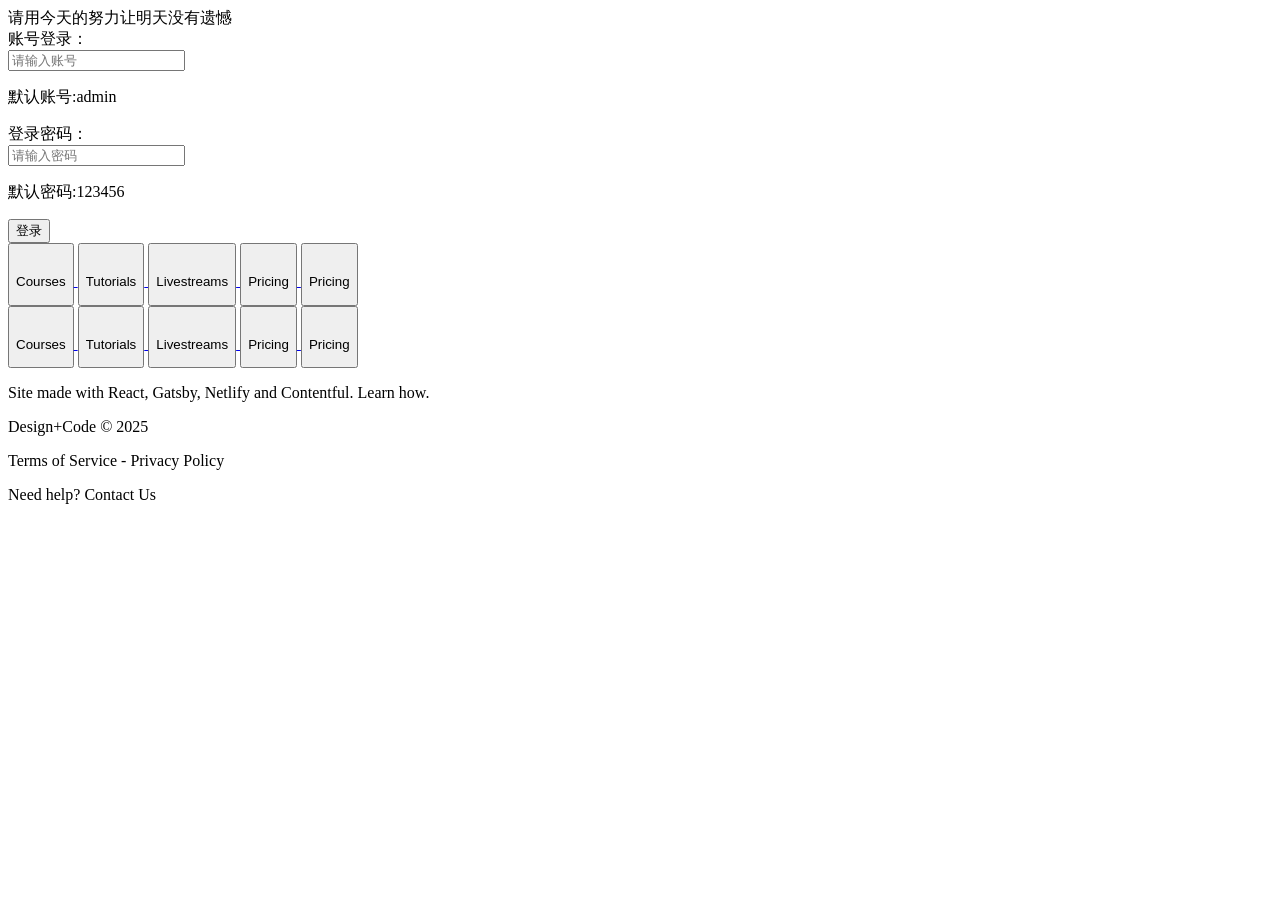
==== login.html @ d2bb1e48 "Add files via upload" ====
<!DOCTYPE html>
<html lang="en">

<head>
    <meta charset="UTF-8">
    <meta name="viewport" content="width=device-width, initial-scale=1.0">
    <title>欢迎界面</title>
    <link rel="stylesheet" href="css/login.css">

</head>

<body>

    <!-- 头部内容 -->
    <div class="topbar" id="topbar">请用今天的努力让明天没有遗憾</div>
    <!-- 背景盒子 -->
    <div class="bg">

        <!-- 登录界面 -->
        <div class="log" id="login">
            <div id="zhanghao">
                <label for="username">账号登录：</label>
                <br>
                <input type="text" id="username" placeholder="请输入账号">
                <p>默认账号:admin</p>
            </div>
            <div id="password">
                <label for="password">登录密码：</label>
                <br>
                <input type="password" id="pasword" placeholder="请输入密码">
                <p>默认密码:123456</p>
            </div>
            <button type="submit" id="btn">登录</button>

        </div>


    </div>

    <!-- 底部 -->
    <div class="footer">
        <!-- con盒子裁剪波浪盒子 -->

        <div class="footer-con">
            <div class="footer-con-left">
                <div class="item">
                    <a href="#">
                        <button>
                            <img src="./img/courses.svg" alt="">
                            <p>Courses</p>
                        </button>
                    </a>
                    <a href="#">
                        <button>
                            <img src="./img/tutorials.svg" alt="">
                            <p>Tutorials</p>
                        </button>
                    </a>
                    <a href="#">
                        <button>
                            <img src="./img/livestreams.svg" alt="">
                            <p>Livestreams</p>
                        </button>
                    </a>
                    <a href="#">
                        <button>
                            <img src="./img/pricing.svg" alt="">
                            <p>Pricing</p>
                        </button>
                    </a>
                    <a href="#">
                        <button>
                            <img src="./img/pricing.svg" alt="">
                            <p>Pricing</p>
                        </button>
                    </a>
                </div>
                <div class="item">
                    <a href="#">
                        <button>
                            <img src="./img/courses.svg" alt="">
                            <p>Courses</p>
                        </button>
                    </a>
                    <a href="#">
                        <button>
                            <img src="./img/tutorials.svg" alt="">
                            <p>Tutorials</p>
                        </button>
                    </a>
                    <a href="#">
                        <button>
                            <img src="./img/livestreams.svg" alt="">
                            <p>Livestreams</p>
                        </button>
                    </a>
                    <a href="#">
                        <button>
                            <img src="./img/pricing.svg" alt="">
                            <p>Pricing</p>
                        </button>
                    </a>
                    <a href="#">
                        <button>
                            <img src="./img/pricing.svg" alt="">
                            <p>Pricing</p>
                        </button>
                    </a>
                </div>
            </div>
            <div class="footer-con-right">

                <p> Site made with React, Gatsby,
                    Netlify and Contentful. Learn how.</p>
                <p> Design+Code © 2025</p>

                <p> Terms of Service - Privacy Policy
                </p>
                <p>Need help? Contact Us </p>
            </div>

        </div>
    </div>
</body>

<script>
    const body = document.body;
    const glass = document.querySelector('.glass');

    document.querySelector('#btn').onclick = function () {
        const username = document.querySelector('#username').value;
        const password = document.querySelector('#pasword').value;
        if (username === '' || password === '') {
            return alert('输入框不能为空');
        }
        const params = `username=${username}&password=${password}`;
        console.log("前端提交的数据：", params);
        const xhr = new XMLHttpRequest();
        xhr.open('POST', '/data');
        xhr.setRequestHeader('Content-Type', 'application/x-www-form-urlencoded');
        xhr.send(params);
        xhr.onload = function () {
            // 先判断请求是否成功
            if (xhr.status >= 200 && xhr.status < 300) {
                console.log("后端返回内容：", xhr.responseText);
                // 这里如果后端返回的不是JSON，就不要用JSON.parse
            } else {
                console.error("请求失败，状态码：", xhr.status);
                console.error("错误响应内容：", xhr.responseText);
            }
        }; xhr.onerror = function () {
            console.error("网络请求错误");
        };

    }













</script>

</html>
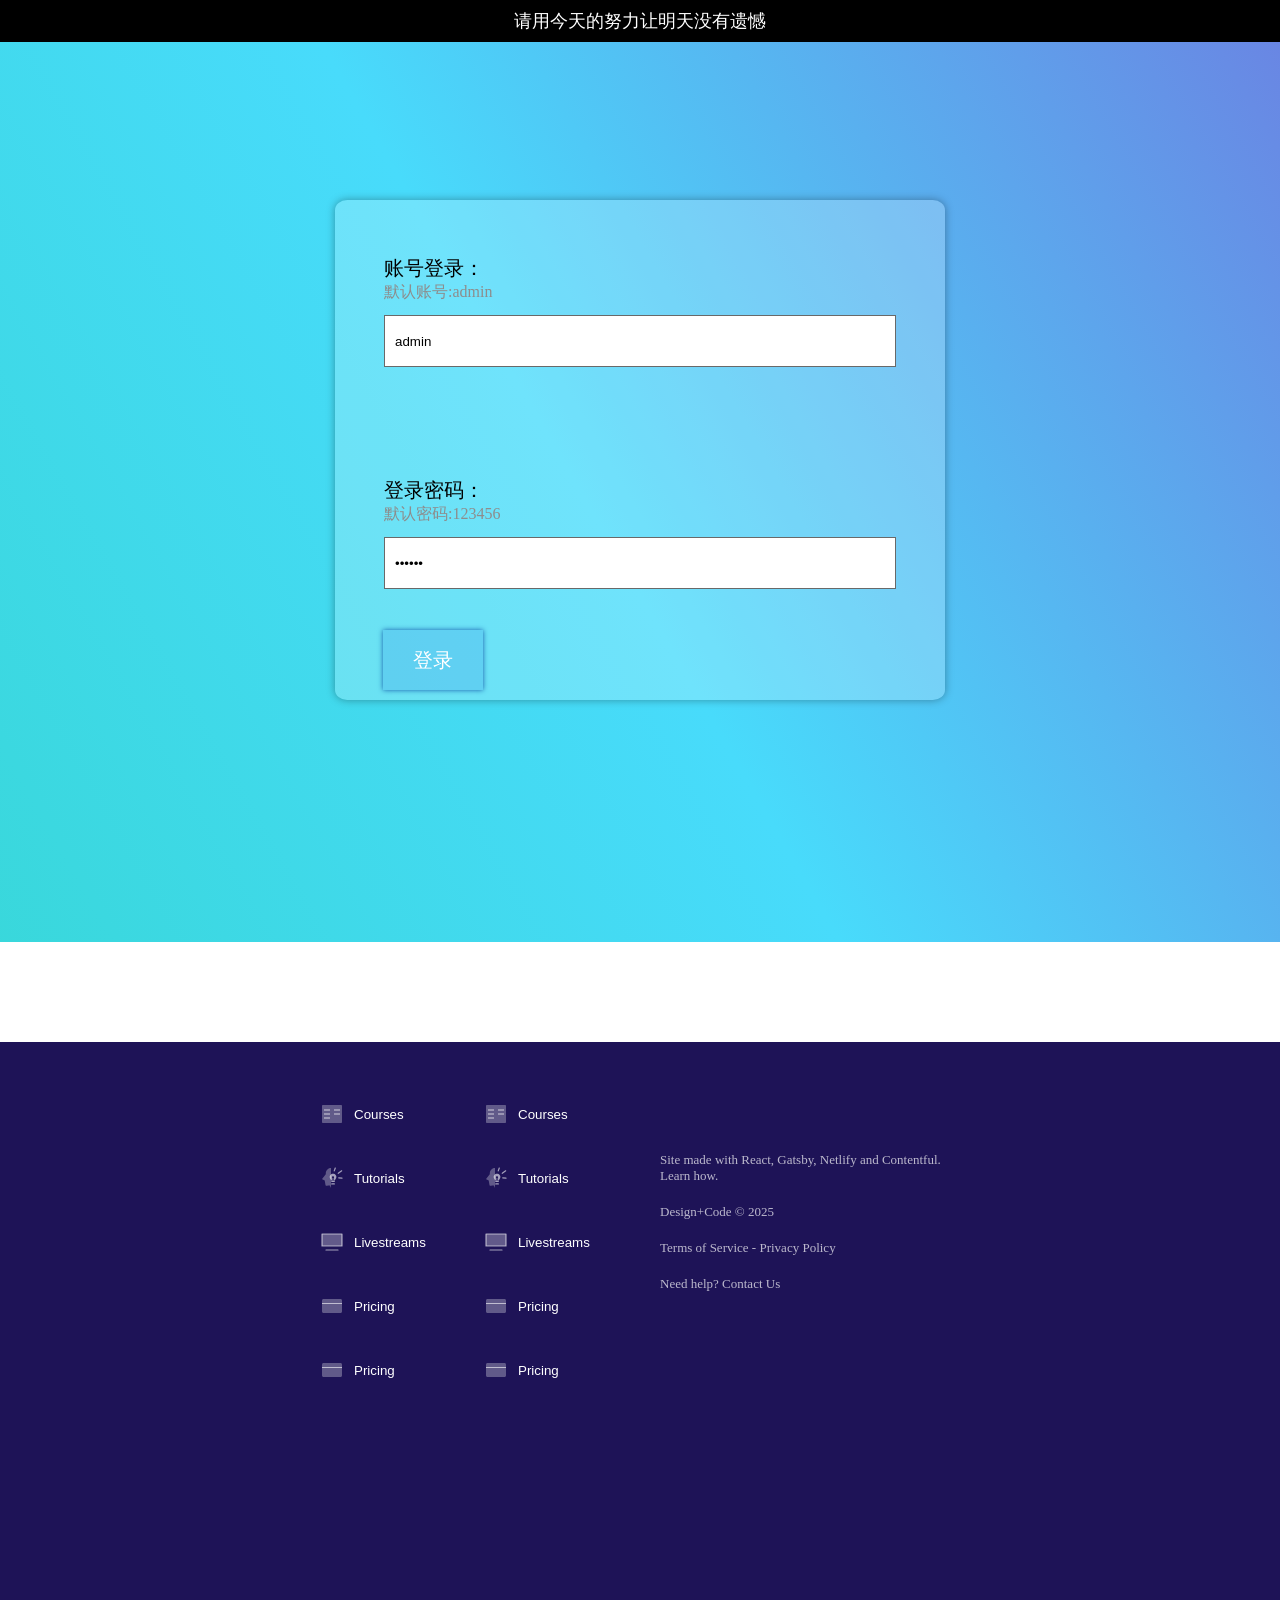
==== commit b1c20fc0: "上传的新网页" ====
--- a/login.html
+++ b/login.html
@@ -1,42 +1,30 @@
 <!DOCTYPE html>
-<html lang="en">
+<html lang="zh-CN">
 
 <head>
     <meta charset="UTF-8">
-    <meta name="viewport" content="width=device-width, initial-scale=1.0">
-    <title>欢迎界面</title>
-    <link rel="stylesheet" href="css/login.css">
-
+    <title>登录页</title>
+    <link rel="stylesheet" href="./css/login.css">
+    <link rel="stylesheet" href="css/style.css">
 </head>
 
 <body>
-
-    <!-- 头部内容 -->
-    <div class="topbar" id="topbar">请用今天的努力让明天没有遗憾</div>
-    <!-- 背景盒子 -->
+    <div class="topbar">请用今天的努力让明天没有遗憾</div>
     <div class="bg">
-
-        <!-- 登录界面 -->
-        <div class="log" id="login">
-            <div id="zhanghao">
-                <label for="username">账号登录：</label>
-                <br>
-                <input type="text" id="username" placeholder="请输入账号">
+        <div class="log">
+            <div>
+                <label for="username">账号登录：</label><br>
                 <p>默认账号:admin</p>
+                <input type="text" id="username" value="admin">
             </div>
-            <div id="password">
-                <label for="password">登录密码：</label>
-                <br>
-                <input type="password" id="pasword" placeholder="请输入密码">
+            <div>
+                <label for="password">登录密码：</label><br>
                 <p>默认密码:123456</p>
+                <input type="password" id="password" value="123456">
             </div>
-            <button type="submit" id="btn">登录</button>
-
+            <button type="button" onclick="login()">登录</button>
         </div>
-
-
     </div>
-
     <!-- 底部 -->
     <div class="footer">
         <!-- con盒子裁剪波浪盒子 -->
@@ -46,31 +34,31 @@
                 <div class="item">
                     <a href="#">
                         <button>
-                            <img src="./img/courses.svg" alt="">
+                            <img src="./images/courses.svg" alt="">
                             <p>Courses</p>
                         </button>
                     </a>
                     <a href="#">
                         <button>
-                            <img src="./img/tutorials.svg" alt="">
+                            <img src="./images/tutorials.svg" alt="">
                             <p>Tutorials</p>
                         </button>
                     </a>
                     <a href="#">
                         <button>
-                            <img src="./img/livestreams.svg" alt="">
+                            <img src="./images/livestreams.svg" alt="">
                             <p>Livestreams</p>
                         </button>
                     </a>
                     <a href="#">
                         <button>
-                            <img src="./img/pricing.svg" alt="">
+                            <img src="./images/pricing.svg" alt="">
                             <p>Pricing</p>
                         </button>
                     </a>
                     <a href="#">
                         <button>
-                            <img src="./img/pricing.svg" alt="">
+                            <img src="./images/pricing.svg" alt="">
                             <p>Pricing</p>
                         </button>
                     </a>
@@ -78,31 +66,31 @@
                 <div class="item">
                     <a href="#">
                         <button>
-                            <img src="./img/courses.svg" alt="">
+                            <img src="./images/courses.svg" alt="">
                             <p>Courses</p>
                         </button>
                     </a>
                     <a href="#">
                         <button>
-                            <img src="./img/tutorials.svg" alt="">
+                            <img src="./images/tutorials.svg" alt="">
                             <p>Tutorials</p>
                         </button>
                     </a>
                     <a href="#">
                         <button>
-                            <img src="./img/livestreams.svg" alt="">
+                            <img src="./images/livestreams.svg" alt="">
                             <p>Livestreams</p>
                         </button>
                     </a>
                     <a href="#">
                         <button>
-                            <img src="./img/pricing.svg" alt="">
+                            <img src="./images/pricing.svg" alt="">
                             <p>Pricing</p>
                         </button>
                     </a>
                     <a href="#">
                         <button>
-                            <img src="./img/pricing.svg" alt="">
+                            <img src="./images/pricing.svg" alt="">
                             <p>Pricing</p>
                         </button>
                     </a>
@@ -121,51 +109,48 @@
 
         </div>
     </div>
+    <script>
+        function login() {
+            const username = document.getElementById('username').value.trim();
+            const password = document.getElementById('password').value.trim();
+
+            if (username === '') {
+                alert('账号不能为空！');
+                return;
+            }
+            if (password === '') {
+                alert('密码不能为空！');
+                return;
+            }
+
+            const xhr = new XMLHttpRequest();
+            xhr.open('POST', 'http://localhost:8000/data');
+            xhr.setRequestHeader('Content-Type', 'application/x-www-form-urlencoded');
+            xhr.send(`username=${username}&password=${password}`);
+
+            xhr.onreadystatechange = function () {
+                if (xhr.readyState === 4) {
+
+                    if (xhr.status >= 200 && xhr.status < 300) {
+
+                        console.log('请求成功：', xhr.response);
+
+
+                        const res = JSON.parse(xhr.response);
+                        if (res.code === 200) {
+                            alert('登录成功！');
+                            location.href = './index.html'; // 正确的相对路径
+                        } else {
+                            alert('账号或密码错误！');
+                        }
+                    } else {
+                        console.log('请求失败：', xhr.status);
+                        alert('请求失败，请检查服务是否启动！');
+                    }
+                }
+            }
+        }
+    </script>
 </body>
 
-<script>
-    const body = document.body;
-    const glass = document.querySelector('.glass');
-
-    document.querySelector('#btn').onclick = function () {
-        const username = document.querySelector('#username').value;
-        const password = document.querySelector('#pasword').value;
-        if (username === '' || password === '') {
-            return alert('输入框不能为空');
-        }
-        const params = `username=${username}&password=${password}`;
-        console.log("前端提交的数据：", params);
-        const xhr = new XMLHttpRequest();
-        xhr.open('POST', '/data');
-        xhr.setRequestHeader('Content-Type', 'application/x-www-form-urlencoded');
-        xhr.send(params);
-        xhr.onload = function () {
-            // 先判断请求是否成功
-            if (xhr.status >= 200 && xhr.status < 300) {
-                console.log("后端返回内容：", xhr.responseText);
-                // 这里如果后端返回的不是JSON，就不要用JSON.parse
-            } else {
-                console.error("请求失败，状态码：", xhr.status);
-                console.error("错误响应内容：", xhr.responseText);
-            }
-        }; xhr.onerror = function () {
-            console.error("网络请求错误");
-        };
-
-    }
-
-
-
-
-
-
-
-
-
-
-
-
-
-</script>
-
 </html>
--- a/css/login.css
+++ b/css/login.css
@@ -0,0 +1,281 @@
+* {
+    margin: 0;
+    padding: 0;
+    list-style: none;
+}
+
+
+
+
+.topbar {
+    height: 42px;
+    line-height: 42px;
+    background-color: #000000;
+    color: #fff;
+    font-size: 18px;
+    text-align: center;
+    position: relative;
+}
+
+.bg {
+    height: 880px;
+    background: linear-gradient(240deg, #003feb, #9b07c0, #48dbfb, #1dd1a1);
+    background-size: 400% 400%;
+    /* 放大背景，方便移动 */
+    animation: flow 8s ease infinite;
+}
+
+/* 登录界面 */
+.log {
+    display: grid;
+    grid-template-rows: 2fr 2fr .5fr;
+    place-items: center;
+    position: absolute;
+    top: 200px;
+    left: 50%;
+    transform: translateX(-50%);
+    width: 610px;
+    height: 500px;
+    margin: 0 auto;
+    background-color: #ffffff36;
+    border-radius: 2%;
+    box-shadow: #00000057 0 0 8px 0;
+}
+
+.log label {
+    font-size: 20px;
+}
+
+.log p {
+    color: #8d8d8d;
+}
+
+.log input {
+    outline: none;
+    width: 500px;
+    height: 50px;
+    border: 1px solid #696969;
+    margin-top: 12px;
+    padding-left: 10px;
+}
+
+.log button:focus {
+    border: 1px solid #000000;
+}
+
+.log button {
+    position: absolute;
+    left: 0;
+    bottom: 10px;
+    width: 100px;
+    height: 60px;
+    margin-left: 48px;
+    font-size: 20px;
+    color: #fff;
+    background-color: #3992e63b;
+    border: none;
+    box-shadow: #155cad 0 0 5px 0;
+}
+
+@keyframes flow {
+    0% {
+        background-position: 0% 50%;
+    }
+
+    50% {
+        background-position: 100% 50%;
+    }
+
+    100% {
+        background-position: 0% 50%;
+    }
+}
+
+
+/* 导航栏响应式 */
+@media (max-width: 1024px) {
+    .nav {
+        grid-template-columns: repeat(6 auto);
+    }
+
+    .nav a:nth-child(4) {
+        display: none;
+    }
+}
+
+@media (max-width: 900px) {
+    .nav {
+        grid-template-columns: repeat(5 auto);
+    }
+
+    .nav a:nth-child(3) {
+        display: none;
+    }
+}
+
+@media (max-width: 768px) {
+    .nav {
+        grid-template-columns: repeat(4 auto);
+    }
+
+    .nav a:nth-child(2) {
+        display: none;
+    }
+}
+
+@media (max-width: 550px) {
+    .nav {
+        display: none;
+    }
+
+    .header {
+        padding-top: 20px;
+    }
+
+    .mobile-nav {
+        display: flex;
+    }
+}
+
+
+@media (max-width: 1280px) {
+    .course {
+        grid-template-columns: 1fr;
+    }
+
+    .course-l {
+        max-width: 380px;
+    }
+}
+
+@media (max-width: 1024px) {
+    .course-l {
+        max-width: 380px;
+        margin: auto;
+        text-align: center;
+    }
+}
+
+@media (max-width: 700px) {
+    .course-r {
+        display: grid;
+        gap: 40px;
+        justify-content: center;
+        justify-items: center;
+    }
+}
+
+@media (max-width: 700px) {
+    .course-card {
+        gap: 20px;
+        padding: 0 20px;
+    }
+}
+
+/* 底部模块 */
+.footer {
+    position: relative;
+    width: 100%;
+    height: 800px;
+    background: rgb(30, 19, 87);
+    margin-top: 100px;
+    /* 利用svg裁剪盒子 */
+    /* clip-path: url(#wave2); */
+}
+
+.footer .con {
+    overflow: hidden;
+    position: absolute;
+    top: -300px;
+    left: 0;
+    width: 100%;
+    /* background-color: pink; */
+}
+
+
+
+.footer-con {
+    position: absolute;
+    top: 200px;
+    left: 50%;
+    display: grid;
+    grid-template-columns: 1fr 1fr;
+    gap: 40px;
+    transform: translate(-50%, -50%);
+    width: 660px;
+    padding: 0 20px;
+}
+
+@media (max-width: 600px) {
+    .footer-con {
+        grid-template-columns: 1fr;
+        justify-items: center;
+        max-width: 400px;
+    }
+}
+
+.footer-con-left {
+    display: grid;
+    grid-template-columns: 144px 144px;
+    gap: 20px;
+
+}
+
+.footer-con-left .item {
+    display: grid;
+    grid-template-rows: repeat(5, 44px);
+    row-gap: 20px;
+}
+
+.footer-con-left .item button {
+    display: flex;
+    width: 144px;
+    height: 44px;
+    /* justify-content: center; */
+    align-items: center;
+    border-radius: 10px;
+    background: none;
+    border: 0;
+    outline: 0;
+    cursor: pointer;
+    padding-left: 10px;
+    transition: all 0.3s ease-in-out;
+}
+
+.footer-con-left .item button:hover {
+    background: rgba(255, 255, 255, 0.2);
+    box-shadow: rgba(31, 47, 71, 0.25) 0px 20px 40px, rgba(0, 0, 0, 0.1) 0px 1px 5px, rgba(255, 255, 255, 0.4) 0px 0px 0px 0.5px inset;
+
+}
+
+.footer-con-left .item a {
+    text-decoration: none;
+    color: #fff;
+}
+
+.footer-con-left .item a p {
+    color: #fff;
+}
+
+.footer-con-left .item button img {
+    width: 24px;
+    height: 24px;
+    margin-right: 10px;
+
+}
+
+.footer-con-right {
+    color: rgba(255, 255, 255, 0.7);
+    font-size: 13px;
+    padding-top: 60px;
+}
+
+.footer-con-right p:nth-child(3) {
+    margin: 20px 0;
+    font-weight: 500;
+}
+
+.footer-con-right p:nth-child(2) {
+    margin-top: 20px;
+
+}
--- a/css/style.css
+++ b/css/style.css
@@ -0,0 +1,468 @@
+* {
+    margin: 0;
+    padding: 0;
+    list-style: none;
+}
+
+
+
+
+.topbar {
+    height: 42px;
+    line-height: 42px;
+    background-color: #000000;
+    color: #fff;
+    font-size: 18px;
+    text-align: center;
+}
+
+.bg {
+    min-height: 100vh;
+    background: linear-gradient(240deg, #003feb, #9b07c0, #48dbfb, #1dd1a1);
+    background-size: 400% 400%;
+    /* 放大背景，方便移动 */
+    animation: flow 8s ease infinite;
+}
+
+@keyframes flow {
+    0% {
+        background-position: 0% 50%;
+    }
+
+    50% {
+        background-position: 100% 50%;
+    }
+
+    100% {
+        background-position: 0% 50%;
+    }
+}
+
+.w {
+    max-width: 1234px;
+    margin: 0 auto;
+    padding: 0 30px;
+}
+
+.header {
+    display: flex;
+    justify-content: space-between;
+    padding: 60px;
+}
+
+.header .logo img {
+    width: 44px;
+    height: 44px;
+    margin: 0;
+}
+
+.nav {
+    display: grid;
+    grid-template-columns: repeat(7, auto);
+    gap: 26px;
+
+}
+
+.login {
+    position: absolute;
+    top: 100px;
+    right: 0;
+    width: 60px;
+    height: 60px;
+    background-color: #fff;
+}
+
+.login>a {
+    display: block;
+    line-height: 60px;
+    text-align: center;
+    text-decoration: none;
+    color: #000000;
+    font-size: 20px;
+    box-shadow: #000000 0 0 6px 0;
+}
+
+.shang {
+
+    position: fixed;
+    right: 10px;
+    bottom: 20px;
+    display: none;
+    z-index: 999;
+    line-height: 60px;
+    text-align: center;
+    text-decoration: none;
+    color: #000000;
+    font-size: 20px;
+    box-shadow: #000000 0 0 6px 0;
+}
+
+.shang:hover {
+    transition: all .2s linear;
+    background: #dd1313;
+    box-shadow: #000000 0 0 6px 0;
+}
+
+.nav a button {
+    display: flex;
+    padding: 10px 20px;
+    background: none;
+    border: 0;
+    border-radius: 14px;
+    cursor: pointer;
+    transition: 0.3s ease-in-out;
+}
+
+.nav a button:hover {
+    background: rgba(255, 255, 255, 0.2);
+    box-shadow: rgba(31, 47, 71, 0.25) 0px 20px 40px,
+        rgba(0, 0, 0, 0.1) 0px 1px 5px,
+        rgba(255, 255, 255, 0.4) 0px 0px 0px 0.5px inset;
+}
+
+.nav a button img {
+    width: 24px;
+    height: 24px;
+}
+
+.nav a button p {
+    font-size: 15px;
+    color: #fff;
+    margin-left: 10px;
+    /* line-height: 25px; */
+}
+
+.mobile-nav {
+    display: none;
+    justify-content: center;
+    align-items: center;
+    width: 44px;
+    height: 44px;
+    background: rgba(15, 14, 71, 0.3);
+    box-shadow: rgba(255, 255, 255, 0.2) 0px 0px 0px 0.5px inset;
+    backdrop-filter: blur(40px);
+    border-radius: 50%;
+}
+
+/* 导航栏响应式 */
+@media (max-width: 1024px) {
+    .nav {
+        grid-template-columns: repeat(6 auto);
+    }
+
+    .nav a:nth-child(4) {
+        display: none;
+    }
+}
+
+@media (max-width: 900px) {
+    .nav {
+        grid-template-columns: repeat(5 auto);
+    }
+
+    .nav a:nth-child(3) {
+        display: none;
+    }
+}
+
+@media (max-width: 768px) {
+    .nav {
+        grid-template-columns: repeat(4 auto);
+    }
+
+    .nav a:nth-child(2) {
+        display: none;
+    }
+}
+
+@media (max-width: 550px) {
+    .nav {
+        display: none;
+    }
+
+    .header {
+        padding-top: 20px;
+    }
+
+    .mobile-nav {
+        display: flex;
+    }
+}
+
+/* 课程模块 */
+.course {
+    display: grid;
+    grid-template-columns: 380px auto;
+    align-items: end;
+    gap: 80px;
+    margin-top: 60px;
+}
+
+.course-l {
+    color: #fff;
+}
+
+.course-l.time {
+    font-size: 15px;
+    font-weight: 600;
+    line-height: 18px;
+    color: rgba(255, 255, 255, 0.7);
+}
+
+.course-l h2 {
+    font-size: 40px;
+    line-height: 48px;
+    margin: 20px 0;
+}
+
+.course-l p {
+    font-size: 17px;
+    line-height: 24px;
+    color: rgba(255, 255, 255, 0.7);
+}
+
+.course-r ul {
+    display: grid;
+    grid-template-columns: repeat(7, 1fr);
+    gap: 20px;
+}
+
+.course-r {
+    display: flex;
+    justify-content: space-between;
+    margin-bottom: 20px;
+}
+
+.course-r img {
+    width: 44px;
+    height: 44px;
+}
+
+.search {
+    position: relative;
+}
+
+.search img {
+    position: absolute;
+    left: 16px;
+    top: 50%;
+    transform: translateY(-50%);
+    width: 24px;
+    height: 24px;
+}
+
+.search input::placeholder {
+    color: #ffffff48;
+}
+
+.search input:focus {
+    box-shadow: rgba(47, 184, 255,
+            0.3) 0px 10px 40px, rgb(47, 184,
+            255) 0px 0px 0px 1px inset;
+    background: linear-gradient(rgba(24, 32,
+                79, 0.4) 0%, rgba(24, 32, 79, 0.25) 100%);
+}
+
+.search input {
+    border: 0;
+    outline: 0;
+    width: 204px;
+    height: 44px;
+    padding: 10px 42px;
+    border-radius: 30px;
+    background: linear-gradient(rgba(99, 106,
+                150, 0.8) 0%,
+            rgba(182, 186, 214, 0.6) 100%);
+    box-shadow: rgba(0, 0,
+            0, 0.15) 0px 20px 40px,
+        rgba(255, 255, 255, 0.3) 0px 0px 0px 0.5px inset;
+    color: #fff;
+}
+
+@media (max-width: 1280px) {
+    .course {
+        grid-template-columns: 1fr;
+    }
+
+    .course-l {
+        max-width: 380px;
+    }
+}
+
+@media (max-width: 1024px) {
+    .course-l {
+        max-width: 380px;
+        margin: auto;
+        text-align: center;
+    }
+}
+
+@media (max-width: 700px) {
+    .course-r {
+        display: grid;
+        gap: 40px;
+        justify-content: center;
+        justify-items: center;
+    }
+}
+
+/* 课程卡片模块 */
+.course-card {
+    display: grid;
+    grid-template-columns: repeat(auto-fit, minmax(240px, 1fr));
+    gap: 40px;
+    max-width: 1254px;
+    margin: 40px auto 0px;
+    padding: 0 40px;
+}
+
+.course-card .item {
+    height: 360px;
+    padding: 0px 20px;
+    border-radius: 10px;
+    background: rgba(237, 250, 255, 0.116);
+    transition: 0.3s ease-in-out;
+}
+
+.course-card .item figure {
+    height: 150px;
+    text-align: center;
+}
+
+.course-card .item figure h2 {
+    color: #fff;
+    margin-top: 10px;
+}
+
+.course-card .item figure p {
+    color: rgba(190, 190, 190, 0.959);
+    font-size: 12px;
+    margin-top: 20px;
+}
+
+.course-card .item figure img {
+    width: 200px;
+    height: 150px;
+    object-fit: cover;
+}
+
+.course-card .item:hover {
+    box-shadow: rgba(0, 0, 0, 0.15) 0px 20px 40px,
+        rgba(0, 0, 0, 0.3) 0px 0px 0px 0.5px inset;
+    transform: scale(1.1);
+}
+
+@media (max-width: 700px) {
+    .course-card {
+        gap: 20px;
+        padding: 0 20px;
+    }
+}
+
+/* 底部模块 */
+.footer {
+    position: relative;
+    width: 100%;
+    height: 800px;
+    background: rgb(30, 19, 87);
+    margin-top: 100px;
+    /* 利用svg裁剪盒子 */
+    /* clip-path: url(#wave2); */
+}
+
+.footer .con {
+    overflow: hidden;
+    position: absolute;
+    top: -300px;
+    left: 0;
+    width: 100%;
+    /* background-color: pink; */
+}
+
+
+
+.footer-con {
+    position: absolute;
+    top: 200px;
+    left: 50%;
+    display: grid;
+    grid-template-columns: 1fr 1fr;
+    gap: 40px;
+    transform: translate(-50%, -50%);
+    width: 660px;
+    padding: 0 20px;
+}
+
+@media (max-width: 600px) {
+    .footer-con {
+        grid-template-columns: 1fr;
+        justify-items: center;
+        max-width: 400px;
+    }
+}
+
+.footer-con-left {
+    display: grid;
+    grid-template-columns: 144px 144px;
+    gap: 20px;
+
+}
+
+.footer-con-left .item {
+    display: grid;
+    grid-template-rows: repeat(5, 44px);
+    row-gap: 20px;
+}
+
+.footer-con-left .item button {
+    display: flex;
+    width: 144px;
+    height: 44px;
+    /* justify-content: center; */
+    align-items: center;
+    border-radius: 10px;
+    background: none;
+    border: 0;
+    outline: 0;
+    cursor: pointer;
+    padding-left: 10px;
+    transition: all 0.3s ease-in-out;
+}
+
+.footer-con-left .item button:hover {
+    background: rgba(255, 255, 255, 0.2);
+    box-shadow: rgba(31, 47, 71, 0.25) 0px 20px 40px, rgba(0, 0, 0, 0.1) 0px 1px 5px, rgba(255, 255, 255, 0.4) 0px 0px 0px 0.5px inset;
+
+}
+
+.footer-con-left .item a {
+    text-decoration: none;
+    color: #fff;
+}
+
+.footer-con-left .item a p {
+    color: #fff;
+}
+
+.footer-con-left .item button img {
+    width: 24px;
+    height: 24px;
+    margin-right: 10px;
+
+}
+
+.footer-con-right {
+    color: rgba(255, 255, 255, 0.7);
+    font-size: 13px;
+    padding-top: 60px;
+}
+
+.footer-con-right p:nth-child(3) {
+    margin: 20px 0;
+    font-weight: 500;
+}
+
+.footer-con-right p:nth-child(2) {
+    margin-top: 20px;
+
+}
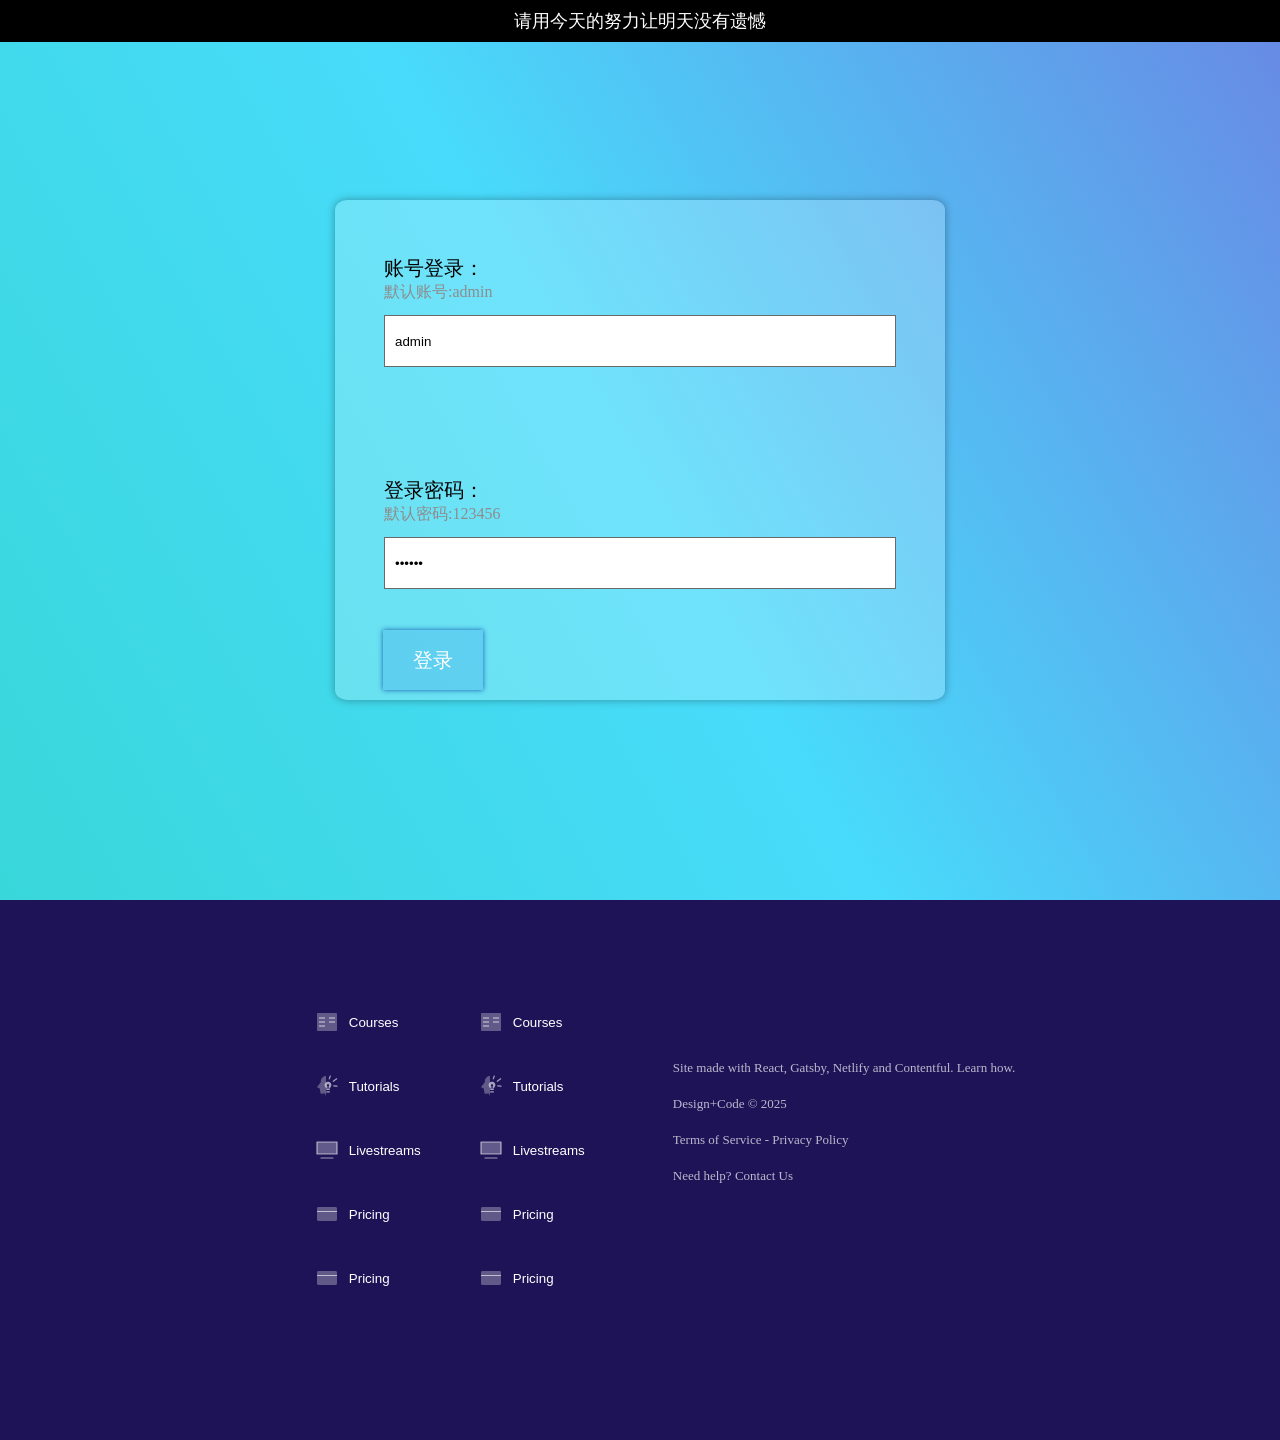
==== commit ad0b991d: "覆盖新的文件 网页更加准确一点" ====
--- a/login.html
+++ b/login.html
@@ -5,7 +5,6 @@
     <meta charset="UTF-8">
     <title>登录页</title>
     <link rel="stylesheet" href="./css/login.css">
-    <link rel="stylesheet" href="css/style.css">
 </head>
 
 <body>
@@ -28,7 +27,6 @@
     <!-- 底部 -->
     <div class="footer">
         <!-- con盒子裁剪波浪盒子 -->
-
         <div class="footer-con">
             <div class="footer-con-left">
                 <div class="item">
--- a/css/login.css
+++ b/css/login.css
@@ -18,10 +18,10 @@
 }
 
 .bg {
-    height: 880px;
+    min-height: calc(100vh - 42px);
+    /* 减去topbar高度，占满屏幕 */
     background: linear-gradient(240deg, #003feb, #9b07c0, #48dbfb, #1dd1a1);
     background-size: 400% 400%;
-    /* 放大背景，方便移动 */
     animation: flow 8s ease infinite;
 }
 
@@ -174,43 +174,47 @@
 
 /* 底部模块 */
 .footer {
-    position: relative;
     width: 100%;
-    height: 800px;
+    min-height: 400px;
+    /* 缩小高度，适配登录页 */
     background: rgb(30, 19, 87);
-    margin-top: 100px;
-    /* 利用svg裁剪盒子 */
-    /* clip-path: url(#wave2); */
-}
-
-.footer .con {
-    overflow: hidden;
-    position: absolute;
-    top: -300px;
-    left: 0;
-    width: 100%;
-    /* background-color: pink; */
-}
-
-
-
+    margin-top: 0;
+    /* 取消原来的100px外边距 */
+    padding: 100px 20px 40px;
+    /* 用内边距撑出内容空间 */
+    position: static;
+    /* 取消relative，让内容正常流 */
+}
+
+/* 核心修复：去掉absolute，改用正常文档流布局 */
 .footer-con {
-    position: absolute;
-    top: 200px;
-    left: 50%;
-    display: grid;
-    grid-template-columns: 1fr 1fr;
-    gap: 40px;
-    transform: translate(-50%, -50%);
-    width: 660px;
+    display: grid;
+    grid-template-columns: auto auto;
+    gap: 60px;
+    width: fit-content;
+    margin: 0 auto;
     padding: 0 20px;
+    position: static;
+    /* 取消absolute定位 */
+    transform: none;
+    /* 取消translate偏移 */
+    top: auto;
+    /* 取消top值 */
+    left: auto;
+    /* 取消left值 */
 }
 
 @media (max-width: 600px) {
+    .footer {
+        padding: 80px 20px 40px;
+        min-height: auto;
+    }
+
     .footer-con {
         grid-template-columns: 1fr;
-        justify-items: center;
-        max-width: 400px;
+        gap: 40px;
+        width: 100%;
+        max-width: 350px;
     }
 }
 
